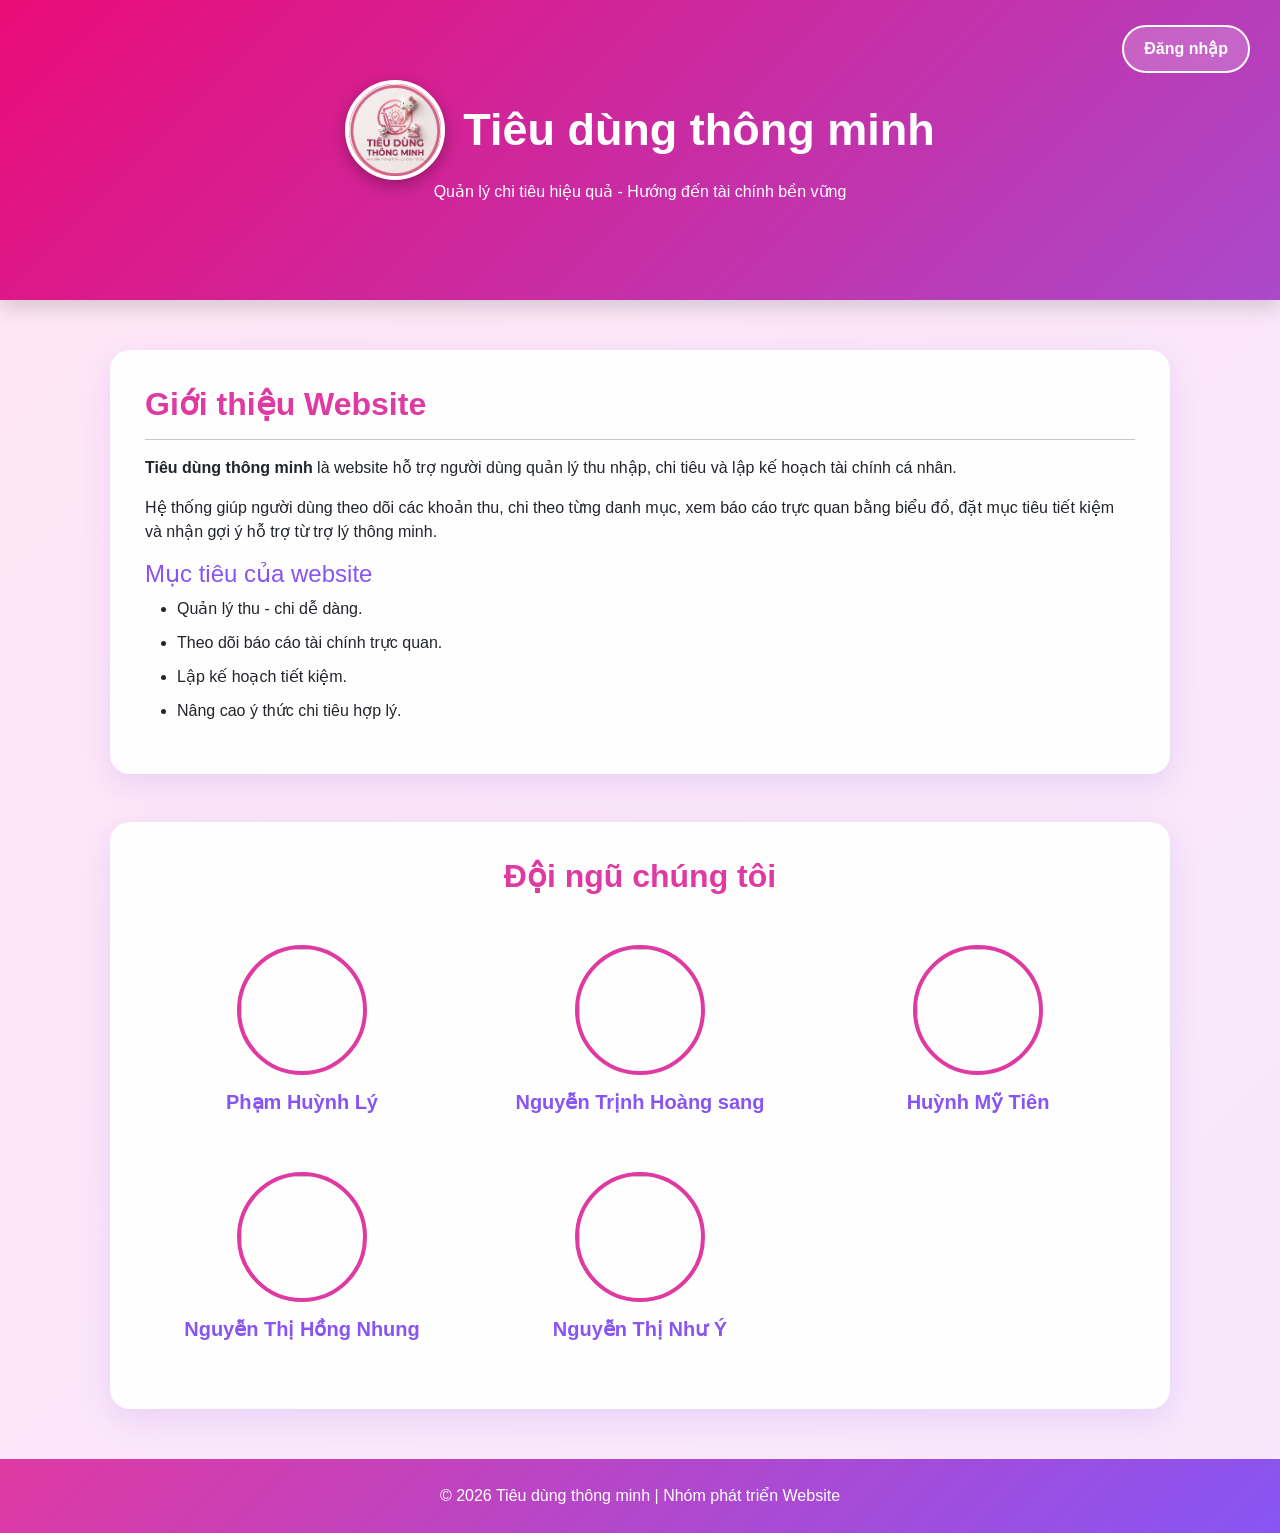
==== aboutus.html @ 06dcb1eb "Update aboutus.html" ====
<!DOCTYPE html>
<html lang="vi">

<head>
    <meta charset="UTF-8">
    <meta name="viewport" content="width=device-width, initial-scale=1.0">
    <title>Giới thiệu</title>

    <link href="https://cdn.jsdelivr.net/npm/bootstrap@5.3.7/dist/css/bootstrap.min.css" rel="stylesheet">
    <link rel="stylesheet" href="./css/aboutus.css" type="text/css">
</head>

<body>

    <div class="hero">
          <a href="index.html" class="login-btn">
        <i class="bi bi-box-arrow-in-right"></i> Đăng nhập
    </a>
        <h1 class="hero-title">
            <img src="logo.jpg" alt="Logo">
            <span>Tiêu dùng thông minh</span>
        </h1>
        <p>Quản lý chi tiêu hiệu quả - Hướng đến tài chính bền vững</p>
    </div>

    <div class="section">

        <div class="card-custom mb-5">
            <h2>Giới thiệu Website</h2>
            <hr>

            <p>
                <strong>Tiêu dùng thông minh</strong> là website hỗ trợ người dùng quản lý
                thu nhập, chi tiêu và lập kế hoạch tài chính cá nhân.
            </p>

            <p>
                Hệ thống giúp người dùng theo dõi các khoản thu, chi theo từng danh mục,
                xem báo cáo trực quan bằng biểu đồ, đặt mục tiêu tiết kiệm và nhận
                gợi ý hỗ trợ từ trợ lý thông minh.
            </p>

            <h4>Mục tiêu của website</h4>

            <ul>
                <li>Quản lý thu - chi dễ dàng.</li>
                <li>Theo dõi báo cáo tài chính trực quan.</li>
                <li>Lập kế hoạch tiết kiệm.</li>
                <li>Nâng cao ý thức chi tiêu hợp lý.</li>
            </ul>
        </div>

        <div class="card-custom">

            <h2 class="text-center mb-4">Đội ngũ chúng tôi</h2>

            <div class="row">

                <div class="col-md-4 member">
                    <img src="https://via.placeholder.com/120" alt="">
                    <h5>Phạm Huỳnh Lý</h5>
                   
                </div>

                <div class="col-md-4 member">
                    <img src="https://via.placeholder.com/120" alt="">
                    <h5>Nguyễn Trịnh Hoàng sang</h5>
                   
                </div>

                <div class="col-md-4 member">
                    <img src="https://via.placeholder.com/120" alt="">
                    <h5>Huỳnh Mỹ Tiên</h5>
                </div>
                 <div class="col-md-4 member">
                    <img src="https://via.placeholder.com/120" alt="">
                    <h5>Nguyễn Thị Hồng Nhung</h5>
                </div>

                 <div class="col-md-4 member">
                    <img src="https://news.harvard.edu/gazette/story/2014/10/hello-kitty-hello-profits/" alt="">
                    <h5>Nguyễn Thị Như Ý</h5>
                </div>
            </div>

        </div>

    </div>

    <footer>
        © 2026 Tiêu dùng thông minh | Nhóm phát triển Website
    </footer>

</body>

</html>
---- css/aboutus.css ----
body {
    margin: 0;
    font-family: Arial, Helvetica, sans-serif;
    background: linear-gradient(135deg, #ffe6f5, #f3e8ff, #e8f7ff);
    background-size: 300% 300%;
    animation: bgMove 10s ease infinite;
}

@keyframes bgMove {
    0% {
        background-position: 0% 50%;
    }

    50% {
        background-position: 100% 50%;
    }

    100% {
        background-position: 0% 50%;
    }
}

/* Banner */
.hero {
    background: linear-gradient(135deg, #ea0c78, #8b68f3, #dc086e);
    background-size: 300% 300%;
    animation: bgMove 8s ease infinite;
    color: white;
    padding: 80px 20px;
    text-align: center;
    box-shadow: 0 8px 20px rgba(0, 0, 0, .15);
}

.hero h1 {
    margin: 0;
}

.hero-title {
    display: flex;
    justify-content: center;
    align-items: center;
    gap: 18px;
    font-size: 45px;
    font-weight: bold;
}

.hero-title img {
    width: 100px;
    height: 100px;
    border-radius: 50%;
    object-fit: cover;
    border: 4px solid white;
    box-shadow: 0 5px 15px rgba(0, 0, 0, .3);
}

/* Nội dung */
.section {
    max-width: 1100px;
    margin: 50px auto;
    padding: 0 20px;
}

.card-custom {
    background: rgba(255, 255, 255, .95);
    border-radius: 20px;
    padding: 35px;
    box-shadow: 0 10px 30px rgba(135, 85, 244, .15);
    transition: .35s;
    margin-bottom: 30px;
}

.card-custom:hover {
    transform: translateY(-8px);
    box-shadow: 0 20px 40px rgba(223, 57, 162, .25);
}

.card-custom h2 {
    color: #df39a2;
    font-weight: bold;
}

.card-custom h4 {
    color: #8755f4;
}

.card-custom ul li {
    margin-bottom: 10px;
}

/* Thành viên */
.member {
    text-align: center;
    padding: 25px;
    border-radius: 18px;
    transition: .3s;
}

.member:hover {
    background: #fff0fb;
    transform: translateY(-8px);
}

.member img {
    width: 130px;
    height: 130px;
    border-radius: 50%;
    object-fit: cover;
    border: 4px solid #df39a2;
    margin-bottom: 15px;
    transition: .3s;
}

.member img:hover {
    transform: scale(1.08);
}

.member h5 {
    color: #8755f4;
    font-weight: bold;
}
.hero{
    position: relative;
}

.login-btn{
    position: absolute;
    top: 25px;
    right: 30px;

    text-decoration: none;
    color: white;
    background: rgba(255,255,255,0.2);
    border: 2px solid white;
    padding: 10px 20px;
    border-radius: 30px;
    font-weight: bold;
    transition: .3s;
}

.login-btn:hover{
    background: white;
    color: #df39a2;
    transform: translateY(-2px);
}

/* Footer */
footer {
    margin-top: 50px;
    background: linear-gradient(135deg, #df39a2, #8755f4);
    color: white;
    text-align: center;
    padding: 25px;
    font-size: 16px;
}
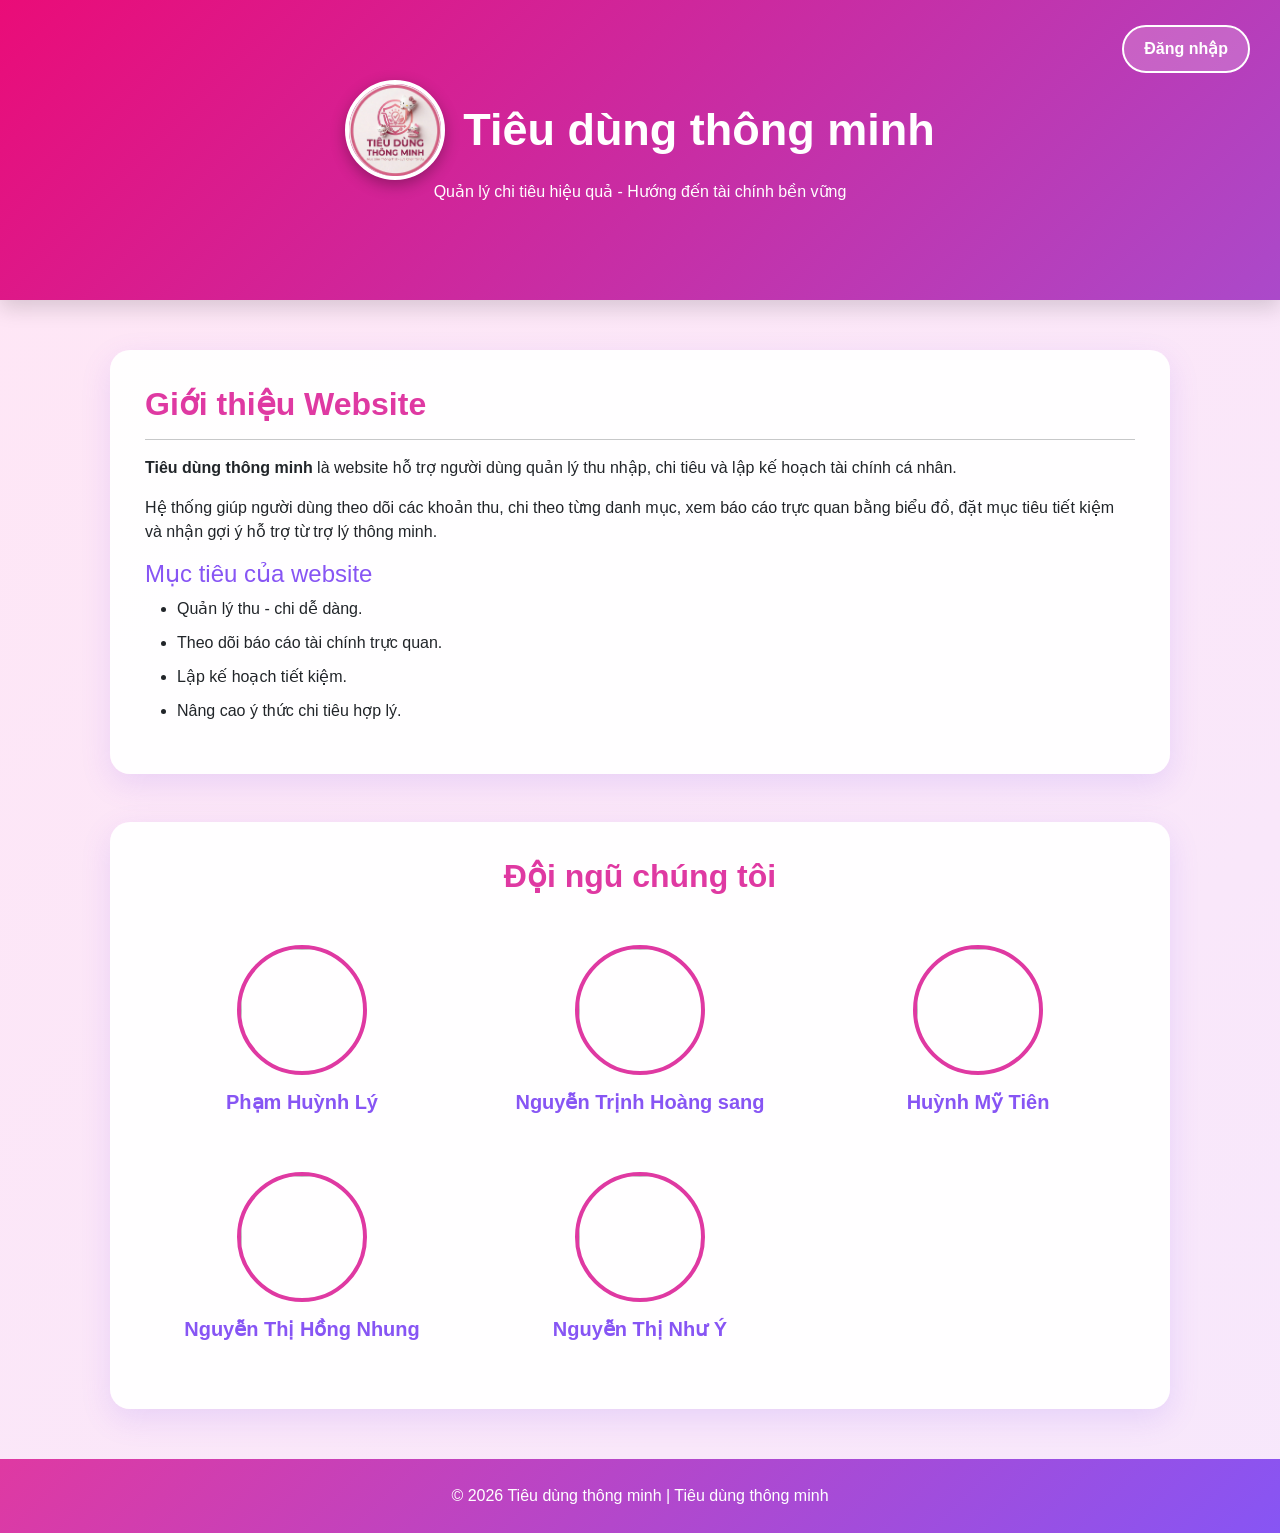
==== commit 7cbde922: "Update aboutus.html" ====
--- a/aboutus.html
+++ b/aboutus.html
@@ -78,7 +78,7 @@
                 </div>
 
                  <div class="col-md-4 member">
-                    <img src="https://news.harvard.edu/gazette/story/2014/10/hello-kitty-hello-profits/" alt="">
+                    <img src="https://thuvienavatar.edu.vn/wp-content/uploads/2025/11/avatar-meme-cute-22.jpg" alt="">
                     <h5>Nguyễn Thị Như Ý</h5>
                 </div>
             </div>
@@ -88,7 +88,7 @@
     </div>
 
     <footer>
-        © 2026 Tiêu dùng thông minh | Nhóm phát triển Website
+        © 2026 Tiêu dùng thông minh | Tiêu dùng thông minh
     </footer>
 
 </body>
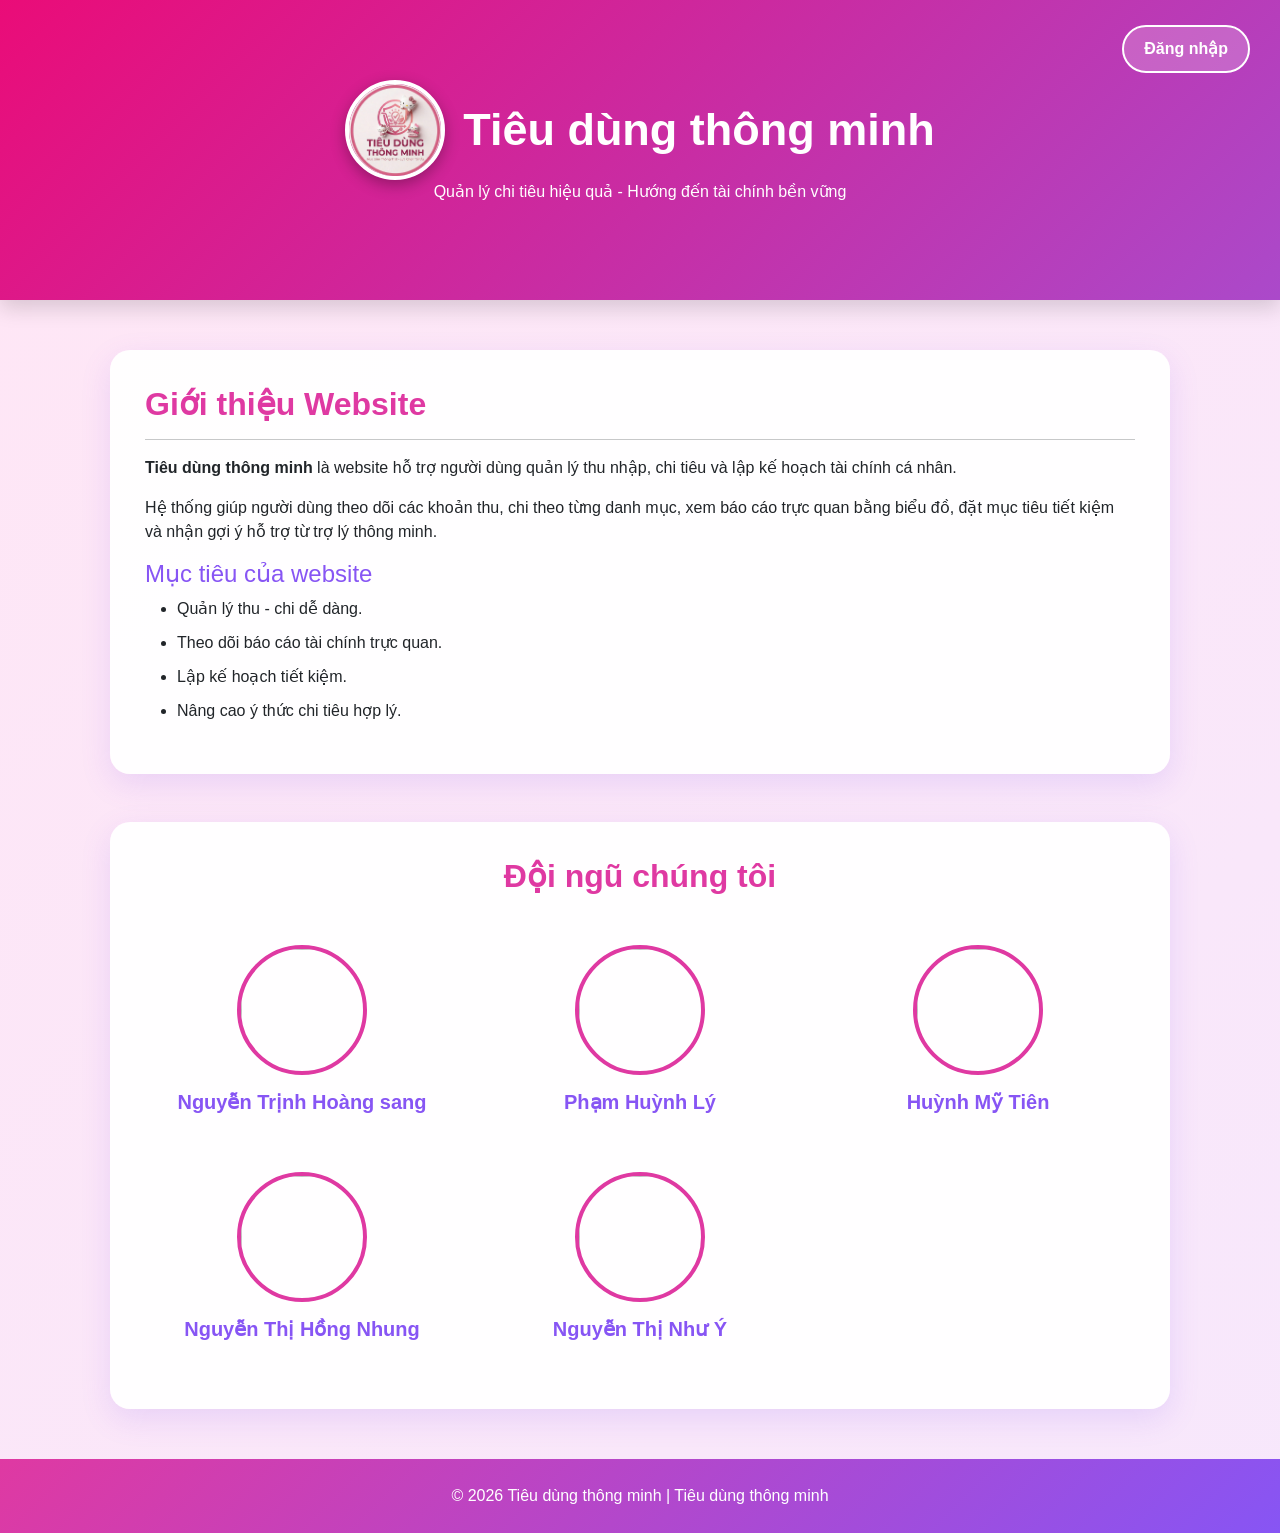
==== commit 855c8975: "Update aboutus.html" ====
--- a/aboutus.html
+++ b/aboutus.html
@@ -57,23 +57,23 @@
             <div class="row">
 
                 <div class="col-md-4 member">
-                    <img src="https://via.placeholder.com/120" alt="">
+                    <img src="https://thuvienavatar.edu.vn/wp-content/uploads/2025/11/avatar-meme-cute-2.jpg" alt="">
+                    <h5>Nguyễn Trịnh Hoàng sang</h5>
+                   
+                </div>
+
+                <div class="col-md-4 member">
+                    <img src="https://www.google.com/imgres?q=avatar%20shin&imgurl=https%3A%2F%2Fjbagy.me%2Fwp-content%2Fuploads%2F2025%2F03%2FHinh-anh-avatar-shin-cau-be-but-chi-cute-3.jpg&imgrefurl=https%3A%2F%2Fjbagy.me%2Favatar-shin-cau-be-but-chi%2F%3Fsrsltid%3DAfmBOoqMYeqi9UpETNICQ7vZoZyumqagl4cVDDc5gvPmTJ6EfrzeKo38&docid=00EM7fKCIXwNUM&tbnid=0y0kMrBW_Ju60M&vet=12ahUKEwjNtoqUoe2VAxVPsFYBHfgeD4IQnPAOegQINhAA..i&w=800&h=800&hcb=2&ved=2ahUKEwjNtoqUoe2VAxVPsFYBHfgeD4IQnPAOegQINhAA" alt="">
                     <h5>Phạm Huỳnh Lý</h5>
                    
                 </div>
 
                 <div class="col-md-4 member">
-                    <img src="https://via.placeholder.com/120" alt="">
-                    <h5>Nguyễn Trịnh Hoàng sang</h5>
-                   
-                </div>
-
-                <div class="col-md-4 member">
-                    <img src="https://via.placeholder.com/120" alt="">
+                    <img src="https://thuvienavatar.edu.vn/wp-content/uploads/2025/11/avatar-meme-cute-15.jpg" alt="">
                     <h5>Huỳnh Mỹ Tiên</h5>
                 </div>
                  <div class="col-md-4 member">
-                    <img src="https://via.placeholder.com/120" alt="">
+                    <img src="https://thuvienavatar.edu.vn/wp-content/uploads/2025/11/avatar-meme-cute-23.jpg" alt="">
                     <h5>Nguyễn Thị Hồng Nhung</h5>
                 </div>
 
